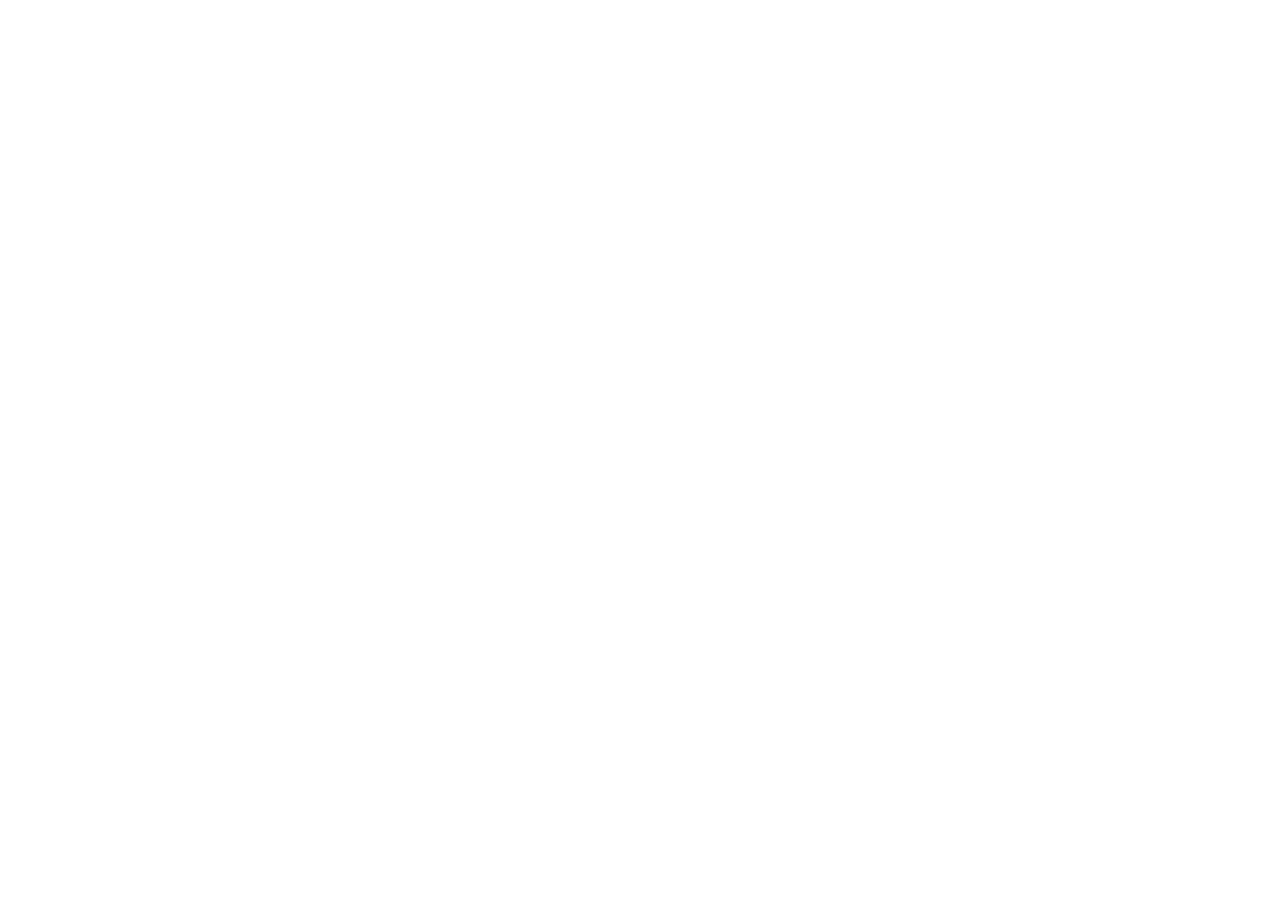
==== blog.html @ ccb607a1 "Base para el ejercicio danza arte" ====
<!DOCTYPE html>
<html>
<head>
	<meta charset="UTF-8">
	<title>Escuela de Danza</title>
	<link rel='stylesheet' type='text/css' href='http://fonts.googleapis.com/css?family=Montserrat:400,700'>
	<link rel="stylesheet" type="text/css" href="css/grid-system.css">
	<link rel="stylesheet" type="text/css" href="css/utilities.css">
	<link rel="stylesheet" type="text/css" href="css/common.css">
	<link rel="stylesheet" type="text/css" href="css/blog.css">
</head>
<body>
	<!-- Inserta tu código aqui -->
</body>
</html>
---- css/grid-system.css ----
/*!
 * ---------------------------------------------- *
 * Grid
 * http://brajeshwar.github.io/grid/
 * https://github.com/brajeshwar/grid
 *
 * Brajeshwar
 * http://brajeshwar.me
 * ---------------------------------------------- *
 */
*,
*:after,
*:before {
  -moz-box-sizing: border-box;
  -webkit-box-sizing: border-box;
  box-sizing: border-box;
}

/* Grid HTML Classes */
.row {
  margin-left: auto;
  margin-right: auto;
  margin-top: 0;
  margin-bottom: 0;
  max-width: 71.25em;
  width: 100%;
}
.row:after {
  content: "";
  display: table;
  clear: both;
}
.row.collapse .column,
.row.collapse .columns {
  padding-left: 0;
  padding-right: 0;
  float: left;
}
.row .row {
  margin-left: -0.75em;
  margin-right: -0.75em;
  max-width: none;
  width: auto;
}
.row .row:after {
  content: "";
  display: table;
  clear: both;
}
.row .row.collapse {
  margin-left: 0;
  margin-right: 0;
  max-width: none;
  width: auto;
}
.row .row.collapse:after {
  content: "";
  display: table;
  clear: both;
}

.column,
.columns {
  padding-left: 0.75em;
  padding-right: 0.75em;
  width: 100%;
  float: left;
  position: relative;
}

@media only screen {
  .small-1 {
    width: 8.33333%;
  }

  .small-2 {
    width: 16.66667%;
  }

  .small-3 {
    width: 25%;
  }

  .small-4 {
    width: 33.33333%;
  }

  .small-5 {
    width: 41.66667%;
  }

  .small-6 {
    width: 50%;
  }

  .small-7 {
    width: 58.33333%;
  }

  .small-8 {
    width: 66.66667%;
  }

  .small-9 {
    width: 75%;
  }

  .small-10 {
    width: 83.33333%;
  }

  .small-11 {
    width: 91.66667%;
  }

  .small-12 {
    width: 100%;
  }

  .small-offset-0 {
    margin-left: 0%;
  }

  .small-offset-1 {
    margin-left: 8.33333%;
  }

  .small-offset-2 {
    margin-left: 16.66667%;
  }

  .small-offset-3 {
    margin-left: 25%;
  }

  .small-offset-4 {
    margin-left: 33.33333%;
  }

  .small-offset-5 {
    margin-left: 41.66667%;
  }

  .small-offset-6 {
    margin-left: 50%;
  }

  .small-offset-7 {
    margin-left: 58.33333%;
  }

  .small-offset-8 {
    margin-left: 66.66667%;
  }

  .small-offset-9 {
    margin-left: 75%;
  }

  .small-offset-10 {
    margin-left: 83.33333%;
  }

  [class*="column"] + [class*="column"]:last-child {
    float: right;
  }

  [class*="column"] + [class*="column"].end {
    float: left;
  }

  .column.small-centered,
  .columns.small-centered {
    margin-left: auto;
    margin-right: auto;
    float: none !important;
  }
}
@media only screen and (min-width: 768px) {
  .medium-1 {
    width: 8.33333%;
  }

  .medium-2 {
    width: 16.66667%;
  }

  .medium-3 {
    width: 25%;
  }

  .medium-4 {
    width: 33.33333%;
  }

  .medium-5 {
    width: 41.66667%;
  }

  .medium-6 {
    width: 50%;
  }

  .medium-7 {
    width: 58.33333%;
  }

  .medium-8 {
    width: 66.66667%;
  }

  .medium-9 {
    width: 75%;
  }

  .medium-10 {
    width: 83.33333%;
  }

  .medium-11 {
    width: 91.66667%;
  }

  .medium-12 {
    width: 100%;
  }

  .medium-offset-0 {
    margin-left: 0%;
  }

  .medium-offset-1 {
    margin-left: 8.33333%;
  }

  .medium-offset-2 {
    margin-left: 16.66667%;
  }

  .medium-offset-3 {
    margin-left: 25%;
  }

  .medium-offset-4 {
    margin-left: 33.33333%;
  }

  .medium-offset-5 {
    margin-left: 41.66667%;
  }

  .medium-offset-6 {
    margin-left: 50%;
  }

  .medium-offset-7 {
    margin-left: 58.33333%;
  }

  .medium-offset-8 {
    margin-left: 66.66667%;
  }

  .medium-offset-9 {
    margin-left: 75%;
  }

  .medium-offset-10 {
    margin-left: 83.33333%;
  }

  .medium-offset-11 {
    margin-left: 91.66667%;
  }

  .medium-push-1 {
    left: 8.33333%;
    right: auto;
  }

  .medium-pull-1 {
    right: 8.33333%;
    left: auto;
  }

  .medium-push-2 {
    left: 16.66667%;
    right: auto;
  }

  .medium-pull-2 {
    right: 16.66667%;
    left: auto;
  }

  .medium-push-3 {
    left: 25%;
    right: auto;
  }

  .medium-pull-3 {
    right: 25%;
    left: auto;
  }

  .medium-push-4 {
    left: 33.33333%;
    right: auto;
  }

  .medium-pull-4 {
    right: 33.33333%;
    left: auto;
  }

  .medium-push-5 {
    left: 41.66667%;
    right: auto;
  }

  .medium-pull-5 {
    right: 41.66667%;
    left: auto;
  }

  .medium-push-6 {
    left: 50%;
    right: auto;
  }

  .medium-pull-6 {
    right: 50%;
    left: auto;
  }

  .medium-push-7 {
    left: 58.33333%;
    right: auto;
  }

  .medium-pull-7 {
    right: 58.33333%;
    left: auto;
  }

  .medium-push-8 {
    left: 66.66667%;
    right: auto;
  }

  .medium-pull-8 {
    right: 66.66667%;
    left: auto;
  }

  .medium-push-9 {
    left: 75%;
    right: auto;
  }

  .medium-pull-9 {
    right: 75%;
    left: auto;
  }

  .medium-push-10 {
    left: 83.33333%;
    right: auto;
  }

  .medium-pull-10 {
    right: 83.33333%;
    left: auto;
  }

  .medium-push-11 {
    left: 91.66667%;
    right: auto;
  }

  .medium-pull-11 {
    right: 91.66667%;
    left: auto;
  }

  .column.medium-centered,
  .columns.medium-centered {
    margin-left: auto;
    margin-right: auto;
    float: none !important;
  }

  .column.medium-uncentered,
  .columns.medium-uncentered {
    margin-left: 0;
    margin-right: 0;
    float: left !important;
  }
}
@media only screen and (min-width: 1024px) {
  .large-1 {
    width: 8.33333%;
  }

  .large-2 {
    width: 16.66667%;
  }

  .large-3 {
    width: 25%;
  }

  .large-4 {
    width: 33.33333%;
  }

  .large-5 {
    width: 41.66667%;
  }

  .large-6 {
    width: 50%;
  }

  .large-7 {
    width: 58.33333%;
  }

  .large-8 {
    width: 66.66667%;
  }

  .large-9 {
    width: 75%;
  }

  .large-10 {
    width: 83.33333%;
  }

  .large-11 {
    width: 91.66667%;
  }

  .large-12 {
    width: 100%;
  }

  .large-offset-0 {
    margin-left: 0%;
  }

  .large-offset-1 {
    margin-left: 8.33333%;
  }

  .large-offset-2 {
    margin-left: 16.66667%;
  }

  .large-offset-3 {
    margin-left: 25%;
  }

  .large-offset-4 {
    margin-left: 33.33333%;
  }

  .large-offset-5 {
    margin-left: 41.66667%;
  }

  .large-offset-6 {
    margin-left: 50%;
  }

  .large-offset-7 {
    margin-left: 58.33333%;
  }

  .large-offset-8 {
    margin-left: 66.66667%;
  }

  .large-offset-9 {
    margin-left: 75%;
  }

  .large-offset-10 {
    margin-left: 83.33333%;
  }

  .large-offset-11 {
    margin-left: 91.66667%;
  }

  .large-push-1 {
    left: 8.33333%;
    right: auto;
  }

  .large-pull-1 {
    right: 8.33333%;
    left: auto;
  }

  .large-push-2 {
    left: 16.66667%;
    right: auto;
  }

  .large-pull-2 {
    right: 16.66667%;
    left: auto;
  }

  .large-push-3 {
    left: 25%;
    right: auto;
  }

  .large-pull-3 {
    right: 25%;
    left: auto;
  }

  .large-push-4 {
    left: 33.33333%;
    right: auto;
  }

  .large-pull-4 {
    right: 33.33333%;
    left: auto;
  }

  .large-push-5 {
    left: 41.66667%;
    right: auto;
  }

  .large-pull-5 {
    right: 41.66667%;
    left: auto;
  }

  .large-push-6 {
    left: 50%;
    right: auto;
  }

  .large-pull-6 {
    right: 50%;
    left: auto;
  }

  .large-push-7 {
    left: 58.33333%;
    right: auto;
  }

  .large-pull-7 {
    right: 58.33333%;
    left: auto;
  }

  .large-push-8 {
    left: 66.66667%;
    right: auto;
  }

  .large-pull-8 {
    right: 66.66667%;
    left: auto;
  }

  .large-push-9 {
    left: 75%;
    right: auto;
  }

  .large-pull-9 {
    right: 75%;
    left: auto;
  }

  .large-push-10 {
    left: 83.33333%;
    right: auto;
  }

  .large-pull-10 {
    right: 83.33333%;
    left: auto;
  }

  .large-push-11 {
    left: 91.66667%;
    right: auto;
  }

  .large-pull-11 {
    right: 91.66667%;
    left: auto;
  }

  .column.large-centered,
  .columns.large-centered {
    margin-left: auto;
    margin-right: auto;
    float: none !important;
  }

  .column.large-uncentered,
  .columns.large-uncentered {
    margin-left: 0;
    margin-right: 0;
    float: left !important;
  }
}
---- css/utilities.css ----
/*Global*/
*{
	font-family: "Latolight";
}

@font-face{
	font-family: LatoHeavy;
	src: url(../fonts/LatoHeavy.ttf);
}
@font-face{
	font-family:Latolight ;
	src: url(../fonts/Latolight.ttf);
}
@font-face{
	font-family: DolceVita;
	src: url(../fonts/DolceVita.ttf);
}
@font-face{
	font-family: Neoteric-Bold;
	src: url(../fonts/Neoteric-Bold.ttf);
}

/* Shortcuts */

.pd-0{
	padding: 0;
}
.pt-5{
	padding-top: 5%;
}
.pb-5{
	padding-bottom: 5%;
}
.mg-0{
	margin: 0;
}
.w-100{
	width: 100%;
}
.lh{
	line-height: 1.5;
}
.text-center{
	text-align: center;
}
.text-left{
	text-align: left;
}
.text-white{
	color: white;
}
.text-gray{
	color: rgb(83, 88, 95);
}
.text-blue{
 color: #192951;
}
.a-none-decoration{
	text-decoration: none;
}
.bg-gray{
	background-color: rgb(244, 244, 244);
}
.bg-img-block{
	background-size: cover;
	background-repeat: no-repeat;
	background-position: center;
}
---- css/common.css ----
/* Inserta tu codigo que es común para todas las páginas aqui */
---- css/blog.css ----
/* Inserta tu codigo aqui */
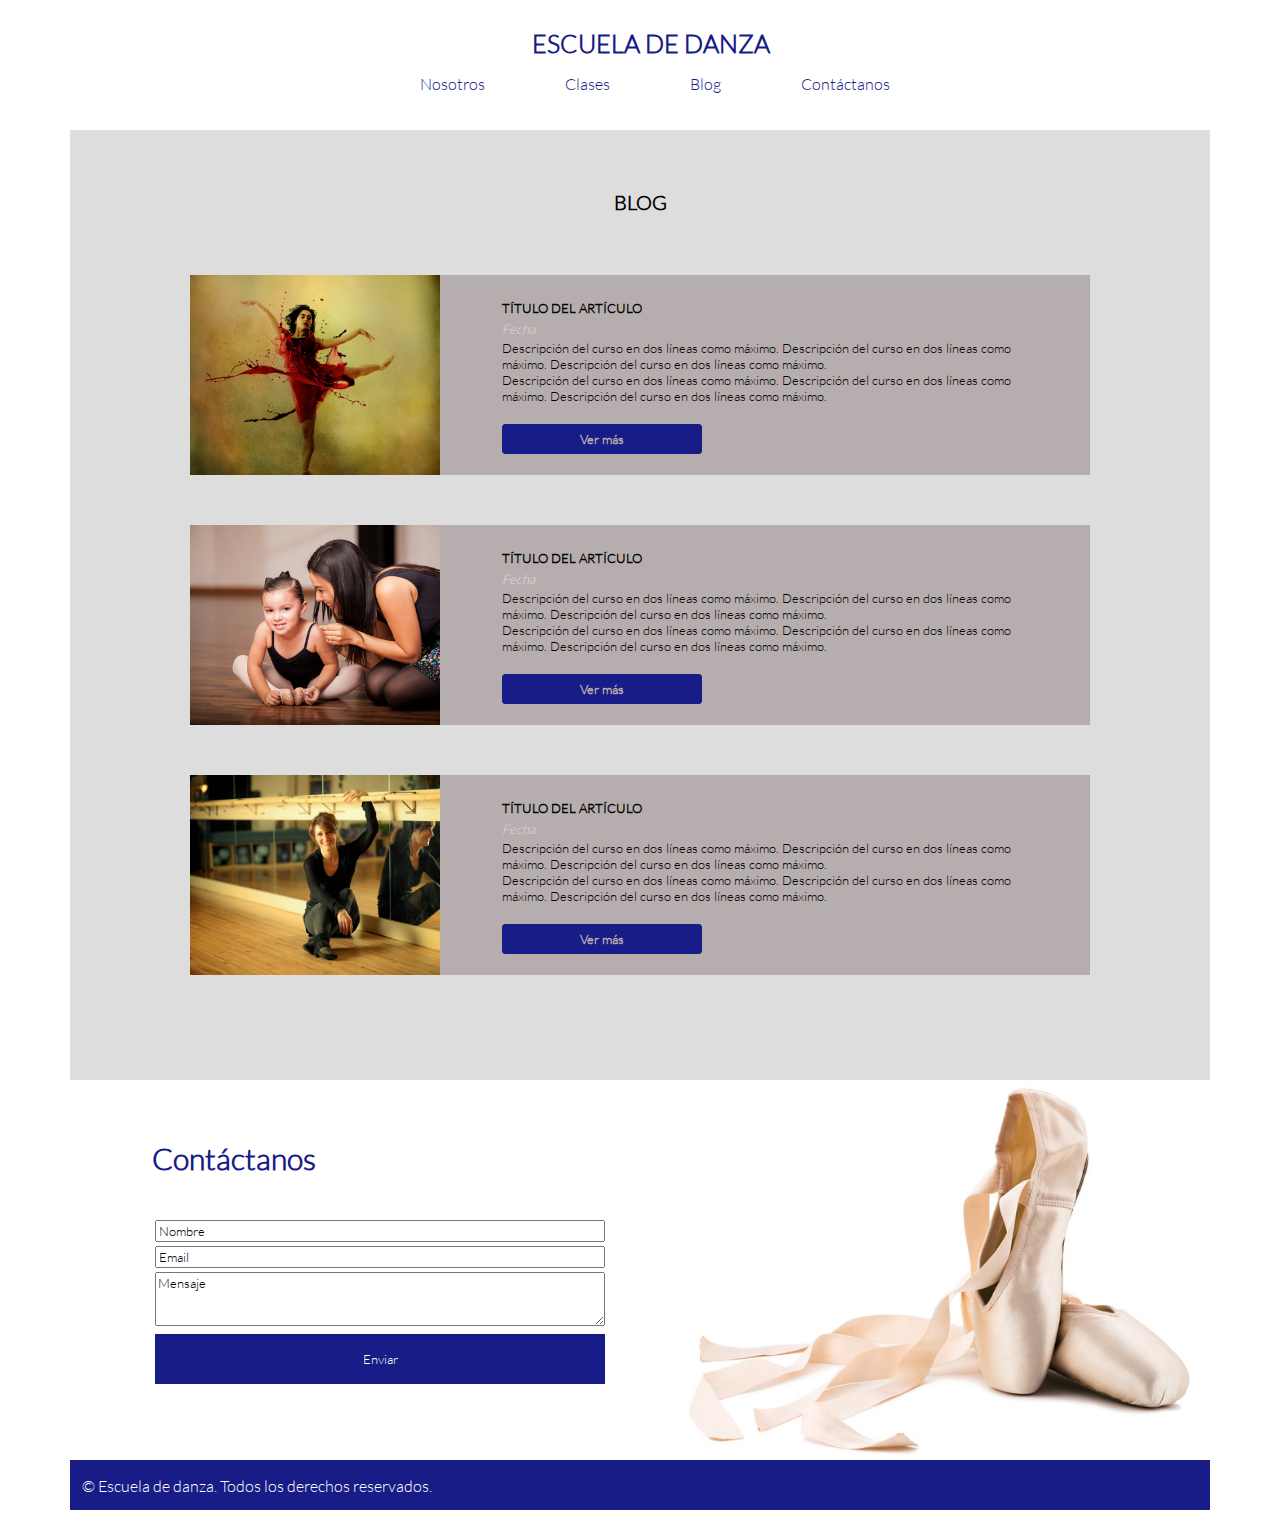
==== commit 01260399: "Página principal, nosotros, clases y blog listos" ====
--- a/blog.html
+++ b/blog.html
@@ -10,6 +10,106 @@
 	<link rel="stylesheet" type="text/css" href="css/blog.css">
 </head>
 <body>
-	<!-- Inserta tu código aqui -->
+	<header>
+		<div class="row fila1">
+			<div class="column small-12 medium-12 large-12">
+				<a class="ptitulo" href="index.html">ESCUELA DE DANZA</a>
+			</div>
+		</div>
+		<div class="row fila2">
+			<nav>
+  				<ul>
+  					<li><a href="nosotros.html">Nosotros</a></li>
+  					<li><a href="clases.html">Clases</a></li>
+  					<li><a href="blog.html">Blog</a></li>
+  					<li><a href="#">Contáctanos</a></li>
+  				</ul>
+  			</nav>
+  		</div>
+	</header>
+	
+	<section>
+		<div class="row fila3">
+			<div class="column small-12 medium-12 large-12">
+				<div class="row">
+					<div class="column small-12 medium-12 large-12">
+						<p class="blog">BLOG</p>
+					</div>
+				</div>
+				<div class="row grisoscuro">
+					<div class="column blog1img small-4 medium-4 large-4"></div>
+					<div class="column small-8 medium-8 large-8">
+						<p class="tituloblog">TÍTULO DEL ARTÍCULO</p>
+						<p class="fechablog">Fecha</p>
+						<p class="pblog">Descripción del curso en dos líneas como máximo. Descripción del curso en dos líneas como máximo. Descripción del curso en dos líneas como máximo.</p>
+						<p class="pblog">Descripción del curso en dos líneas como máximo. Descripción del curso en dos líneas como máximo. Descripción del curso en dos líneas como máximo.</p>
+						<input class="boton1" value="Ver más" name="button" type="submit"/>
+					</div>
+				</div>
+				<div class="row grisoscuro">
+					<div class="column blog2img small-4 medium-4 large-4"></div>
+					<div class="column small-8 medium-8 large-8">
+						<p class="tituloblog">TÍTULO DEL ARTÍCULO</p>
+						<p class="fechablog">Fecha</p>
+						<p class="pblog">Descripción del curso en dos líneas como máximo. Descripción del curso en dos líneas como máximo. Descripción del curso en dos líneas como máximo.</p>
+						<p class="pblog">Descripción del curso en dos líneas como máximo. Descripción del curso en dos líneas como máximo. Descripción del curso en dos líneas como máximo.</p>
+						<input class="boton1" value="Ver más" name="button" type="submit"/>
+					</div>
+				</div>
+				<div class="row grisoscuro">
+					<div class="column blog3img small-4 medium-4 large-4"></div>
+					<div class="column small-8 medium-8 large-8">
+						<p class="tituloblog">TÍTULO DEL ARTÍCULO</p>
+						<p class="fechablog">Fecha</p>
+						<p class="pblog">Descripción del curso en dos líneas como máximo. Descripción del curso en dos líneas como máximo. Descripción del curso en dos líneas como máximo.</p>
+						<p class="pblog">Descripción del curso en dos líneas como máximo. Descripción del curso en dos líneas como máximo. Descripción del curso en dos líneas como máximo.</p>
+						<input class="boton1" value="Ver más" name="button" type="submit"/>
+					</div>
+				</div>
+			</div>
+		</div>
+	</section>
+
+	<footer>
+		<div class="row fila8">
+			<div class="column small-6 medium-6 large-6">
+				<p class="contacto">Contáctanos</p>
+				<FORM method=post action="cgi-bin/script.pl">
+					<TABLE BORDER=0>
+						<TR>
+							<TD>
+								<INPUT class="formulario" type=text name="Nombre" value="Nombre">
+							</TD>
+						</TR>
+						<TR>
+							<TD>
+								<INPUT class="formulario" type=text name="Email" value="Email">
+							</TD>
+						</TR>
+						<TR>
+							<TD>
+								<TEXTAREA class="formulario" rows="3" name="comentarios">Mensaje</TEXTAREA>
+							</TD>
+						</TR>
+						<TR>
+							<TD COLSPAN=2>
+								<INPUT class= "enviar" type="submit" value="Enviar">
+							</TD>
+						</TR>
+					</TABLE>
+				</FORM>
+			</div>
+			<div class="column ballet small-6 medium-6 large-6"></div>
+		</div>
+	</footer>
+	<footer>
+		<div class="row fila9">
+			<div class="column small-12 medium-12 large-12">
+				<p>© Escuela de danza. Todos los derechos reservados.</p>
+			</div>
+		</div>
+	</footer>
+
+
 </body>
 </html>--- a/css/common.css
+++ b/css/common.css
@@ -1 +1,83 @@
-/* Inserta tu codigo que es común para todas las páginas aqui */+/*Inicio header*/
+
+.ptitulo{
+	font-size: 25px;
+	color: #171C86;
+	font-weight: bold;
+	text-decoration: none;
+	position: absolute;
+	width: 300px;
+	margin-left: 450px;
+	padding-top: 20px;
+}
+
+header nav{
+	overflow: hidden;
+	width: 600px;
+	margin: 0px auto;
+	padding: 50px 0px 20px 0px;
+}
+
+header nav ul{
+	overflow: hidden;
+	list-style: none;
+	margin-right: 0px;
+}
+
+header nav ul li{
+	float:left;
+	margin: 0px 0px;
+}
+
+header nav ul li a{
+	padding-left: 40px;
+	padding-right: 40px;
+	display: block;
+	color: #171C86;
+	text-decoration: none;
+}
+
+header nav ul li a:hover{
+	text-decoration: underline;
+}
+
+/*Fin header*/
+
+/*Inicio footer*/
+
+.contacto{
+	font-size: 30px;
+	color: #171C86;
+	font-weight: bold;
+	margin-left: 70px;
+	margin-top: 60px;
+	margin-bottom: 40px;
+}
+
+.formulario{
+	margin-left: 70px;
+	width: 450px;
+}
+
+.enviar{
+	margin-left: 70px;
+	width: 450px;
+	height: 50px;
+	background-color: #171C86;
+	border: #171C86;
+	color: #ffffff;
+}
+
+.ballet{
+	background-image: url(../img/shoes_1.jpg);
+	background-size: cover;
+	height: 380px;
+}
+
+.fila9{
+	height: 50px;
+	background-color: #171C86;
+	color: #ffffff;
+}
+
+/*Fin footer*/--- a/css/blog.css
+++ b/css/blog.css
@@ -1 +1,77 @@
-/* Inserta tu codigo aqui */+/*Inicio section*/
+
+.fila3{
+	height: 950px;
+	padding-left: 120px;
+	padding-right: 120px;
+	background-color: #DDDDDD;
+}
+
+.blog{
+	text-align: center;
+	font-size: 20px;
+	font-weight: bold;
+	margin-top: 60px;
+	margin-bottom: 60px;
+}
+
+.blog1img{
+	background-image: url(../img/blog1.jpg);
+	background-size: cover;
+	width: 250px;
+	height: 200px;
+}
+
+.grisoscuro{
+	background-color: #B6AEAE;
+	margin-bottom: 50px;
+}
+
+.blog2img{
+	background-image: url(../img/profesor_5.jpg);
+	background-size: cover;
+	width: 250px;
+	height: 200px;
+}
+
+.blog3img{
+	background-image: url(../img/instructor_1.jpg);
+	background-size: cover;
+	width: 250px;
+	height: 200px;
+}
+
+.tituloblog{
+	font-size: 13px;
+	font-weight: bold;
+	margin-top: 25px;
+	margin-bottom: 5px;
+}
+
+.fechablog{
+	font-size: 13px;
+	color: #DDDDDD;
+	font-style: italic;
+	margin-bottom: 3px;
+	margin-top: 3px;
+}
+
+.pblog{
+	font-size: 13px;
+	margin-bottom: 0px;
+	margin-top: 0px;
+	padding-right: 30px;
+}
+
+.boton1{
+	background-color: #171C86;
+	width: 200px;
+	height: 30px;
+	border: 1px #171C86 solid;
+	border-radius: 3px 3px;
+	margin-top: 20px;
+	font-weight: bold;
+	color: #B6AEAE;
+}
+
+/*Fin section*/